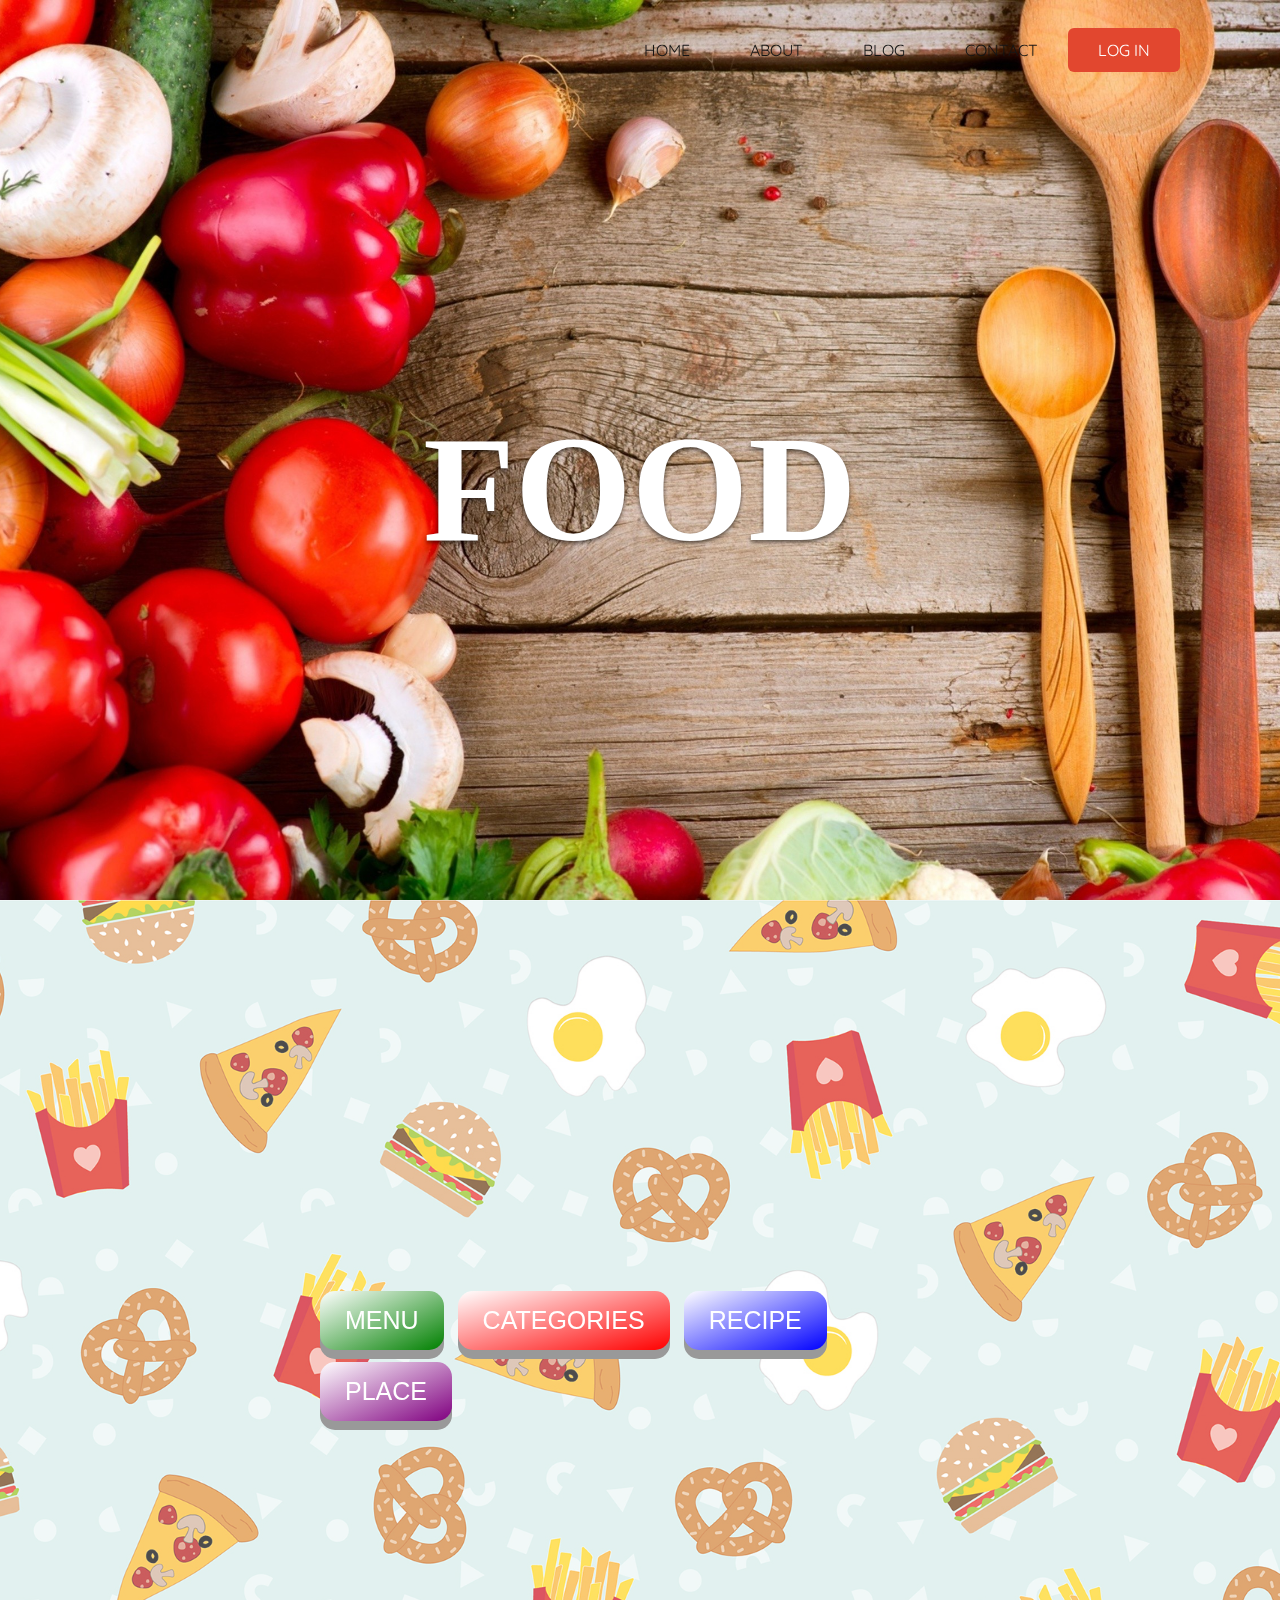
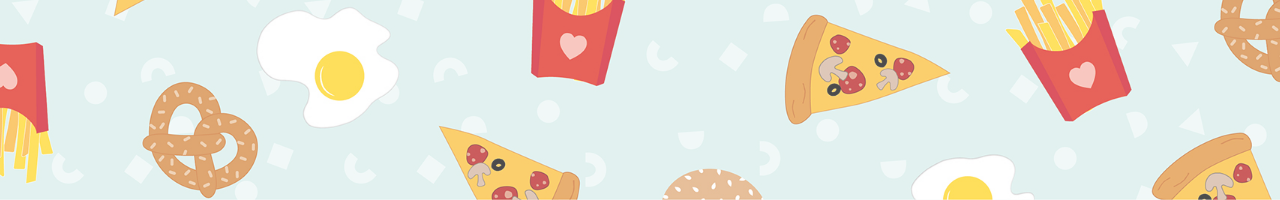
==== index.html @ 2899b292 "Add files via upload" ====
<!DOCTYPE html>
<html>
    <head>
        <meta charset="utf-8">
        <title>Main Page</title>
        <link rel="stylesheet" type="text/css" href="style.css">
        <link href="https://fonts.googleapis.com/css?family=Quicksand:500" rel="stylesheet">
        <script src="https://code.jquery.com/jquery-3.2.1.js"></script>
        
        <script type="text/javascript">
            $(window).on('scroll',function(){
                if($(window).scrollTop()){
                    $('nav').addClass('black');
                }
                else{
                    $('nav').removeClass('black');
                }
            })
        </script>
    </head>
    <body>
        <div class="wrapper"></div>
        <nav>
            <div class="food"></div>
             
            <ul>
                <li><a href="#">Home</a></li>
                <li><a href="#">About</a></li>
                <li><a href="#">Blog</a></li>
                <li><a href="#">Contact</a></li>
                <li><a class="active" href="#">Log In</a></li>

            </ul>
        </nav>
        
        <section class="sec1"><div class="text">
        <h1>FOOD</h1>
        </div></section>
        <section class="sec2">
        
        </section>
      <div class="button">
            
        <button class="menu" onclick="myMenu()">MENU</button>
        
        <button class="categories" onclick="myCategories()">CATEGORIES</button>

        <button class="recipe" onclick="myRecipe()">RECIPE</button>
          
         <button class="place" onclick="myPlace">PLACE</button>
        
          </div>
    </body>
</html>
---- style.css ----
body{
    margin: 0;
    padding: 0;
    font-family: Quicksand;
}

.text{
    width: 600px;
    margin: 0 auto;
    text-align: center;
    position: absolute;
    top: 50%;
    left: 50%;
    transform: translateX(-50%)translateY(-50%);
}

h1{
    color: #FFFFFF;
    font: 900 150px 'Mt De Haviland',cursive;
    text-shadow: 0px 2px 4px rgba(0,0,0,0.6);
    margin-bottom: 24px;
}

nav{
    position: fixed;
    top: 0px;
    left: 0px;
    width: 100%;
    height: 100px;
    padding: 10px 100px;
    box-sizing: border-box;
    transition: .3s;
}

nav.black{
    background: rgba(0,0,0,0.8);
    height: 100px;
    padding: 10px 100px;
}

nav.food{
    padding: 22px 20px;
    height: 80px;
    float: left;
    font-size: 24px;
    transition: .3s;
}

nav.black.food{
    color:#fff;
}

nav ul{
    list-style: none;
    float: right;
    margin: 0px;
    padding: 0px;
    display: flex;
    
}
 
nav ul li{
    list-style: none;
}

nav ul li a{
    line-height: 80px;
    color:#151515;
    padding: 12px 30px;
    text-decoration: none;
    text-transform: uppercase;
    transition: .3s;
}

nav.black ul li a {
    color:#fff;
}

nav ul li a:focus{
    outline: none;
}

nav ul li a.active{
    background:#E2472F;
    color:#fff;
    border-radius: 6px;
}

section.sec1{
    width: 100%;
    height: 100vh;
    background: url(wallpaper.wiki-Food-vegetables-mushrooms-peppers-tomatoes-spoons-photos-2560x1600-PIC-WPD006575.jpg);
    background-size:cover;
    background-position: center;
}
section.sec2{
    width: 100%;
    height: 100vh;
    background: url(food-wallpapers-28249-101905.jpg); 
    opacity: 0.7;
    background-size:cover;
    background-position: center;
}

.button{
position: absolute;
  top: 150%;
  left: 50%;
  transform: translateX(-50%)translateY(-50%);
  font-size:50px;
}


.menu{
  display: inline-block;
  padding: 15px 25px;
  font-size: 25px;
  cursor: pointer;
  text-align: center;
  text-decoration: none;
  outline: none;
  color: #fff;
  background-image: linear-gradient(to top left, green,white);
  border: none;
  border-radius: 15px;
  box-shadow: 0 9px #999;
}

.menu:hover {background-color: #3e8e41}

.menu:active {
  background-color: #3e8e41;
  box-shadow: 0 5px #666;
  transform: translateY(4px);
}

.categories{
  display: inline-block;
  padding: 15px 25px;
  font-size: 25px;
  cursor: pointer;
  text-align: center;
  text-decoration: none;
  outline: none;
  color: #fff;
  background-image: linear-gradient(to top left, red,white);
  border: none;
  border-radius: 15px;
  box-shadow: 0 9px #999;
}

.categories:hover {background-color: #3e8e41}

.categories:active {
  background-color: #3e8e41;
  box-shadow: 0 5px #666;
  transform: translateY(4px);
}

.recipe{
  display: inline-block;
  padding: 15px 25px;
  font-size: 25px;
  cursor: pointer;
  text-align: center;
  text-decoration: none;
  outline: none;
  color: #fff;
  background-image: linear-gradient(to top left, blue,white);
  border: none;
  border-radius: 15px;
  box-shadow: 0 9px #999;
}

.recipe:hover {background-color: #3e8e41}

.recipe:active {
  background-color: #3e8e41;
  box-shadow: 0 5px #666;
  transform: translateY(4px);
}

.place{
  display: inline-block;
  padding: 15px 25px;
  font-size: 25px;
  cursor: pointer;
  text-align: center;
  text-decoration: none;
  outline: none;
  color: #fff;
  background-image: linear-gradient(to top left, purple,white);
  border: none;
  border-radius: 15px;
  box-shadow: 0 9px #999;
}

.place:hover {background-color: #3e8e41}

.place:active {
  background-color: #3e8e41;
  box-shadow: 0 5px #666;
  transform: translateY(4px);
}
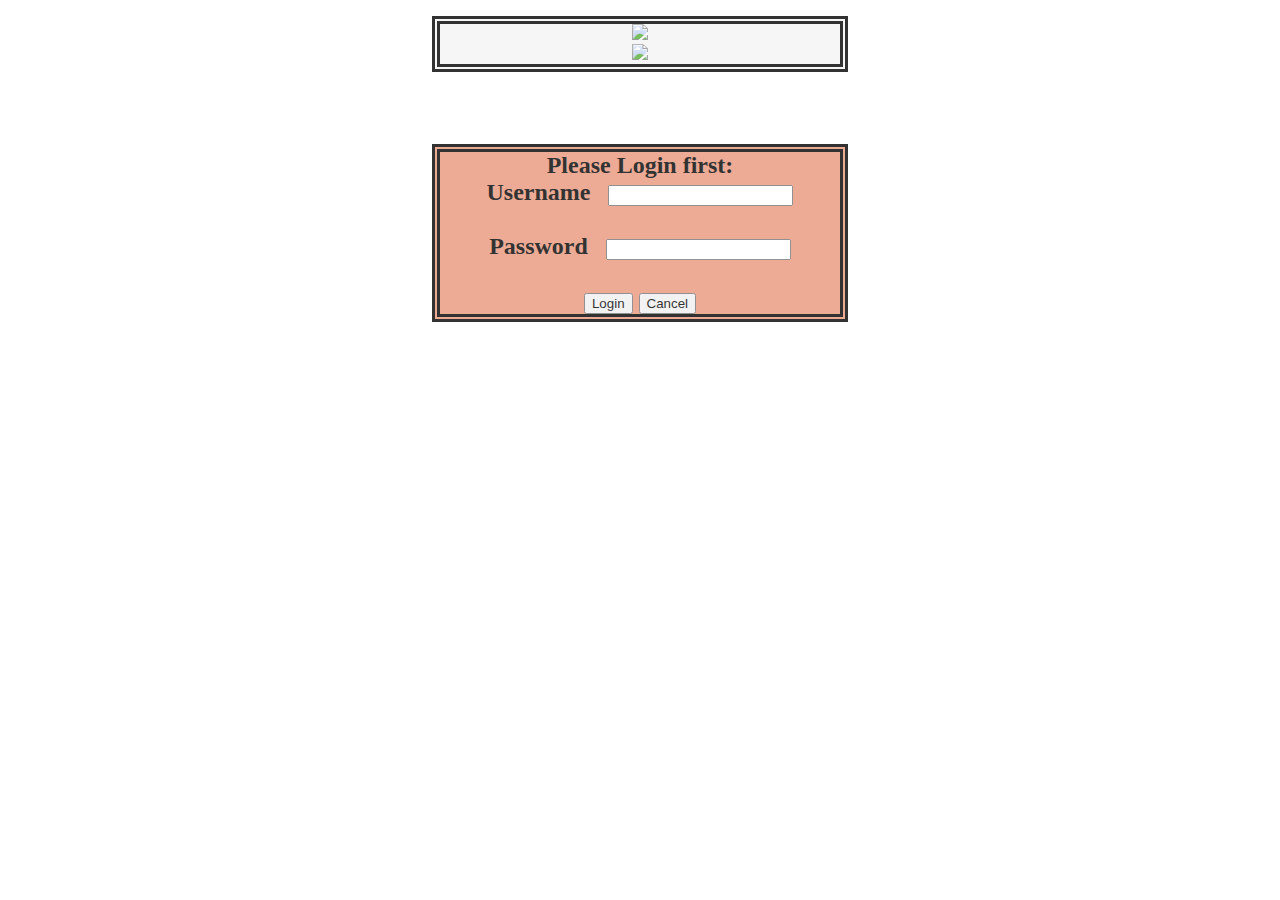
==== commit 1c53d322: "Add files via upload" ====
--- a/index.html
+++ b/index.html
@@ -1,54 +1,81 @@
 <!DOCTYPE html>
+<!--
+    Copyright (c) 2012-2016 Adobe Systems Incorporated. All rights reserved.
+
+    Licensed to the Apache Software Foundation (ASF) under one
+    or more contributor license agreements.  See the NOTICE file
+    distributed with this work for additional information
+    regarding copyright ownership.  The ASF licenses this file
+    to you under the Apache License, Version 2.0 (the
+    "License"); you may not use this file except in compliance
+    with the License.  You may obtain a copy of the License at
+
+    http://www.apache.org/licenses/LICENSE-2.0
+
+    Unless required by applicable law or agreed to in writing,
+    software distributed under the License is distributed on an
+    "AS IS" BASIS, WITHOUT WARRANTIES OR CONDITIONS OF ANY
+     KIND, either express or implied.  See the License for the
+    specific language governing permissions and limitations
+    under the License.
+-->
 <html>
-    <head>
-        <meta charset="utf-8">
-        <title>Main Page</title>
-        <link rel="stylesheet" type="text/css" href="style.css">
-        <link href="https://fonts.googleapis.com/css?family=Quicksand:500" rel="stylesheet">
-        <script src="https://code.jquery.com/jquery-3.2.1.js"></script>
-        
-        <script type="text/javascript">
-            $(window).on('scroll',function(){
-                if($(window).scrollTop()){
-                    $('nav').addClass('black');
-                }
-                else{
-                    $('nav').removeClass('black');
-                }
-            })
-        </script>
+
+<head>
+    <meta charset="utf-8" />
+    <meta name="format-detection" content="telephone=no" />
+    <meta name="msapplication-tap-highlight" content="no" />
+    <meta name="viewport" content="user-scalable=no, initial-scale=1, maximum-scale=1, minimum-scale=1, width=device-width" />
+    <!-- This is a wide open CSP declaration. To lock this down for production, see below. -->
+    <meta http-equiv="Content-Security-Policy" content="default-src * 'unsafe-inline'; style-src 'self' 'unsafe-inline'; media-src *" />
+    <!-- Good default declaration:
+    * gap: is required only on iOS (when using UIWebView) and is needed for JS->native communication
+    * https://ssl.gstatic.com is required only on Android and is needed for TalkBack to function properly
+    * Disables use of eval() and inline scripts in order to mitigate risk of XSS vulnerabilities. To change this:
+        * Enable inline JS: add 'unsafe-inline' to default-src
+        * Enable eval(): add 'unsafe-eval' to default-src
+    * Create your own at http://cspisawesome.com
+    -->
+    <!-- <meta http-equiv="Content-Security-Policy" content="default-src 'self' data: gap: 'unsafe-inline' https://ssl.gstatic.com; style-src 'self' 'unsafe-inline'; media-src *" /> -->
+
+    <link rel="stylesheet" type="text/css" href="css/index.css" />
+    <title>Login page</title>
+         <body style= "background-image: url(image/background.jpg);background-size: cover;background-attachment: fixed;"></body>
     </head>
     <body>
-        <div class="wrapper"></div>
-        <nav>
-            <div class="food"></div>
-             
-            <ul>
-                <li><a href="#">Home</a></li>
-                <li><a href="#">About</a></li>
-                <li><a href="#">Blog</a></li>
-                <li><a href="#">Contact</a></li>
-                <li><a class="active" href="#">Log In</a></li>
-
-            </ul>
-        </nav>
+        <center>
+        <p style="background-color: whitesmoke; width: 400px; opacity: 0.8; border-style: double; border-width: 8px"><b> </b>  
+     
+<img src="image/knifespoonlogo2.png"; width="400px"> <br>
         
-        <section class="sec1"><div class="text">
-        <h1>FOOD</h1>
-        </div></section>
-        <section class="sec2">
         
-        </section>
-      <div class="button">
+<img src="image/Wiz%20Food.png"; width="150"></p>   
+        
+        <br> <br>
             
-        <button class="menu" onclick="myMenu()">MENU</button>
         
-        <button class="categories" onclick="myCategories()">CATEGORIES</button>
-
-        <button class="recipe" onclick="myRecipe()">RECIPE</button>
-          
-         <button class="place" onclick="myPlace">PLACE</button>
-        
-          </div>
+            
+        <h2 style="background-color: darksalmon; width: 400px; opacity: 0.8; border-style: double; border-width: 8px"><b>Please Login first:</b>
+        <form name="login">
+            Username &nbsp; <input type="text" name="userid"/>
+            <br><br>
+            Password &nbsp; <input type="password" name="pswrd"/>
+            <br><br>
+            <input type="button" onclick="check(this.form)" value="Login"/>
+            <input type="reset" value="Cancel"/>
+            </form> </h2>
+        <script language="javascript">
+            function check(form) { /*function to check userid & password*/
+                /*the following code checkes whether the entered userid and password are matching*/
+                if(form.userid.value == "zhafri" && form.pswrd.value == "1234" || form.userid.value == "wazir" && form.pswrd.value == "1234" || form.userid.value == "imran" && form.pswrd.value == "1234") {
+                    window.open URL("file:///C:/Users/asus/Desktop/android_app/Wiz%20Food%20Application/www/MainPage.html","_self")/*opens the target page while Id & password matches*/
+                                       alert("You have succefully login")
+                                }
+                else {
+                    alert("Error Password or Username")/*displays error message*/
+                }
+            }
+            </script>
+        </center>
     </body>
-</html>
+</html>